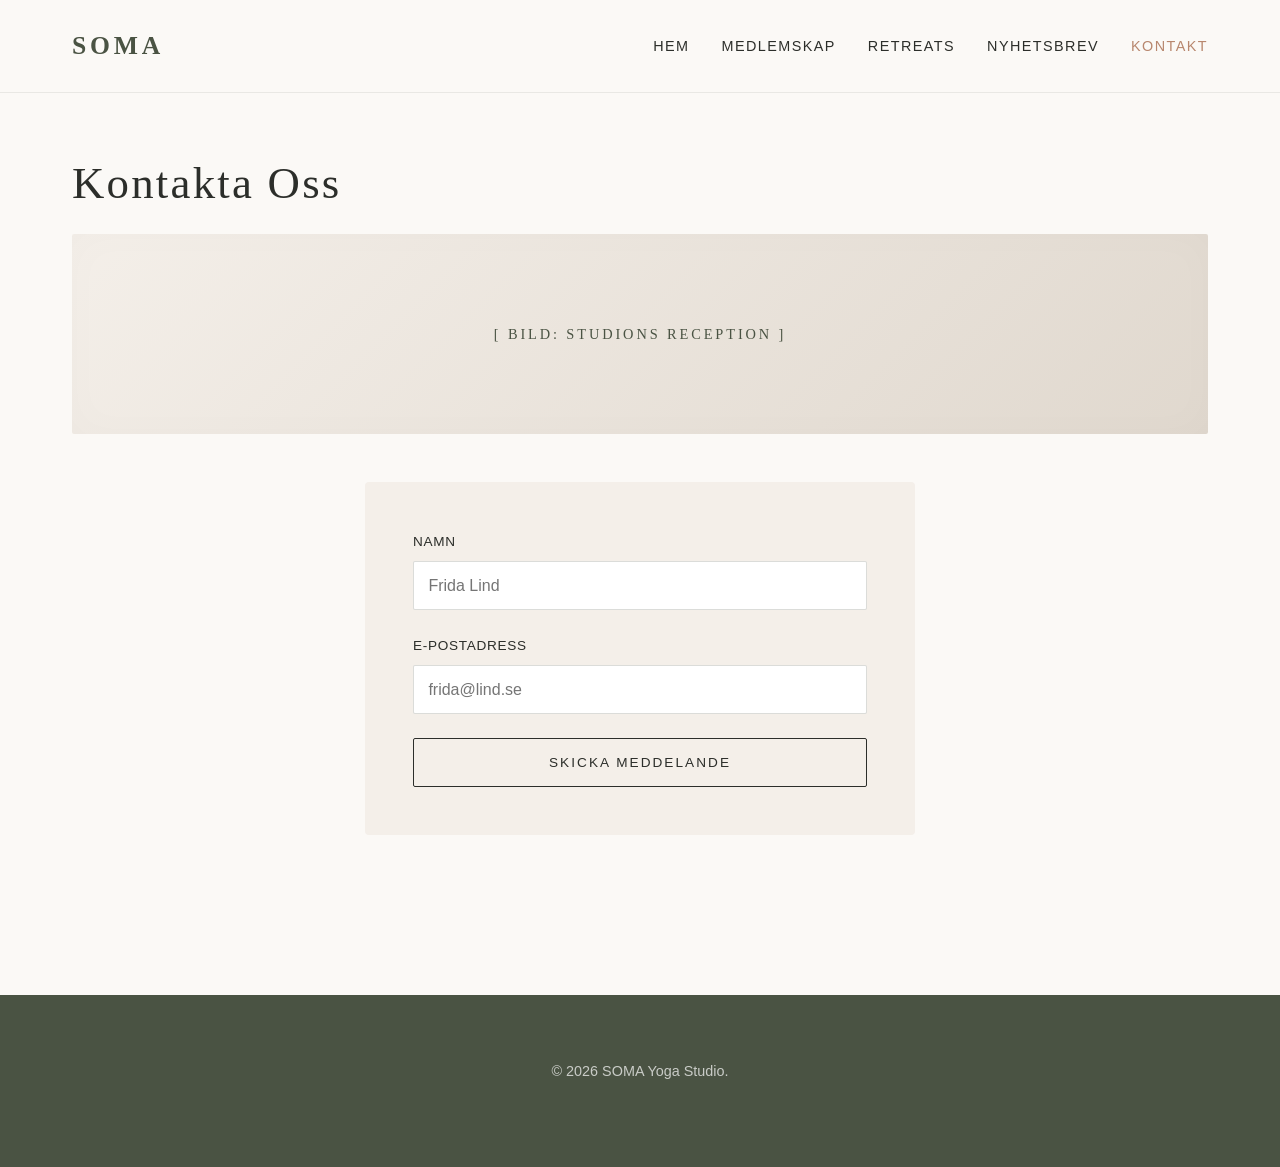
==== kontakt.html @ 6f939eb8 "Add files via upload" ====
<!DOCTYPE html>
<html lang="sv">
<head>
    <meta charset="UTF-8">
    <meta name="viewport" content="width=device-width, initial-scale=1.0">
    <title>Kontakta SOMA</title>
    <link rel="stylesheet" href="style.css">
</head>
<body>
    <header>
        <div class="nav-container">
            <div class="logo"><a href="index.html">SOMA</a></div>
            <div class="menu-toggle" id="mobile-menu-toggle">
                <span></span><span></span><span></span>
            </div>
            <nav id="main-navigation">
                <ul>
                    <li><a href="index.html">Hem</a></li>
                    <li><a href="produkt-1.html">Medlemskap</a></li>
                    <li><a href="produkt-2.html">Retreats</a></li>
                    <li><a href="nyhetsbrev.html">Nyhetsbrev</a></li>
                    <li><a href="kontakt.html" class="active">Kontakt</a></li>
                </ul>
            </nav>
        </div>
    </header>
    <main class="container">
        <h1>Kontakta Oss</h1>
        <div class="image-placeholder" style="height: 200px;">[ Bild: Studions Reception ]</div>
        <form id="general-contact-form" action="thank-you.html" method="GET">
            <div class="form-group">
                <label for="contact-name">Namn</label>
                <input type="text" id="contact-name" name="name" required placeholder="Frida Lind">
            </div>
            <div class="form-group">
                <label for="contact-email">E-postadress</label>
                <input type="email" id="contact-email" name="email" required placeholder="frida@lind.se">
            </div>
            <button type="submit" class="btn btn-secondary" style="width: 100%;">Skicka Meddelande</button>
        </form>
    </main>
    <footer><p>&copy; 2026 SOMA Yoga Studio.</p></footer>
    <script src="script.js"></script>
</body>
</html>
---- style.css ----
/* ==========================================================================
   SOMA YOGA STUDIO - GLOBAL STYLES (Minimal Luxury & Earthy Tones)
   ========================================================================== */

:root {
    --primary-color: #4a5343;     /* Djup skogsgrön / Moss-arkitektur */
    --accent-color: #b8876e;      /* Dämpad terrakotta / Lyxig lera */
    --bg-light: #fbf9f6;          /* Varm minimalistisk off-white */
    --bg-card: #f4efe9;           /* Mjuk jordnära beige för kort och sektioner */
    --text-dark: #2c2e2a;         /* Sofistikerat mjuksvart för läsbarhet */
    --text-muted: #6b6e67;        /* Sekundär textton */
    --font-heading: 'Didot', 'Bodoni MT', 'Cinzel', serif;
    --font-body: 'Helvetica Neue', 'Arial', sans-serif;
    --transition: all 0.4s cubic-bezier(0.25, 1, 0.5, 1);
}

* {
    box-sizing: border-box;
    margin: 0;
    padding: 0;
}

body {
    font-family: var(--font-body);
    background-color: var(--bg-light);
    color: var(--text-dark);
    line-height: 1.7;
    -webkit-font-smoothing: antialiased;
}

/* Typografi */
h1, h2, h3 {
    font-family: var(--font-heading);
    font-weight: 400;
    letter-spacing: 0.05em;
    margin-bottom: 1.5rem;
}

h1 {
    font-size: 2.8rem;
    line-height: 1.2;
}

h2 {
    font-size: 2rem;
    position: relative;
    padding-bottom: 0.5rem;
}

p {
    margin-bottom: 1.2rem;
    color: var(--text-muted);
}

/* Navigationsmeny */
header {
    background-color: rgba(251, 249, 246, 0.95);
    position: sticky;
    top: 0;
    z-index: 1000;
    border-bottom: 1px solid rgba(74, 83, 67, 0.1);
}

.nav-container {
    max-width: 1200px;
    margin: 0 auto;
    display: flex;
    justify-content: space-between;
    align-items: center;
    padding: 1.5rem 2rem;
}

.logo a {
    font-family: var(--font-heading);
    font-size: 1.6rem;
    letter-spacing: 0.15em;
    color: var(--primary-color);
    text-decoration: none;
    font-weight: bold;
}

nav ul {
    list-style: none;
    display: flex;
    gap: 2rem;
}

nav a {
    text-decoration: none;
    color: var(--text-dark);
    font-size: 0.9rem;
    text-transform: uppercase;
    letter-spacing: 0.1em;
    font-weight: 500;
    transition: var(--transition);
}

nav a:hover, nav a.active {
    color: var(--accent-color);
}

/* Responsiv mobilmeny via CSS */
.menu-toggle {
    display: none;
    flex-direction: column;
    gap: 5px;
    cursor: pointer;
}

.menu-toggle span {
    width: 25px;
    height: 2px;
    background-color: var(--primary-color);
}

/* Hero-sektioner */
.hero {
    padding: 6rem 2rem;
    text-align: center;
    max-width: 800px;
    margin: 0 auto;
}

.hero p {
    font-size: 1.2rem;
    font-style: italic;
    margin-bottom: 2rem;
}

/* Bildbehållare (Placers med stilrena mönster/färger) */
.image-placeholder {
    width: 100%;
    height: 400px;
    background: linear-gradient(135deg, var(--bg-card) 0%, #e0d8ce 100%);
    border-radius: 2px;
    margin-bottom: 3rem;
    display: flex;
    align-items: center;
    justify-content: center;
    color: var(--primary-color);
    font-family: var(--font-heading);
    letter-spacing: 0.2em;
    text-transform: uppercase;
    font-size: 0.9rem;
    box-shadow: inset 0 0 40px rgba(0,0,0,0.02);
}

/* Sektioner och Kort */
.container {
    max-width: 1200px;
    margin: 0 auto;
    padding: 4rem 2rem;
}

.grid {
    display: grid;
    grid-template-columns: repeat(auto-fit, minmax(300px, 1fr));
    gap: 3rem;
    margin-top: 2rem;
}

.card {
    background-color: var(--bg-card);
    padding: 2.5rem;
    border-radius: 4px;
    transition: var(--transition);
    border: 1px solid rgba(74, 83, 67, 0.05);
}

.card:hover {
    transform: translateY(-5px);
    box-shadow: 0 15px 30px rgba(74, 83, 67, 0.05);
}

/* Knappar / Call to Action (CTA) */
.btn {
    display: inline-block;
    background-color: var(--primary-color);
    color: #fff;
    text-decoration: none;
    padding: 1rem 2.5rem;
    font-size: 0.85rem;
    text-transform: uppercase;
    letter-spacing: 0.15em;
    border-radius: 2px;
    border: 1px solid var(--primary-color);
    transition: var(--transition);
    cursor: pointer;
}

.btn:hover {
    background-color: transparent;
    color: var(--primary-color);
}

.btn-secondary {
    background-color: transparent;
    color: var(--text-dark);
    border-color: var(--text-dark);
}

.btn-secondary:hover {
    background-color: var(--text-dark);
    color: #fff;
}

/* Formulärdesign */
form {
    max-width: 550px;
    margin: 2rem auto 0 auto;
    background-color: var(--bg-card);
    padding: 3rem;
    border-radius: 4px;
    text-align: left;
}

.form-group {
    margin-bottom: 1.5rem;
}

label {
    display: block;
    margin-bottom: 0.5rem;
    font-size: 0.85rem;
    text-transform: uppercase;
    letter-spacing: 0.05em;
    color: var(--text-dark);
}

input[type="text"],
input[type="email"],
select,
textarea {
    width: 100%;
    padding: 0.9rem;
    border: 1px solid rgba(74, 83, 67, 0.2);
    background-color: #fff;
    font-family: var(--font-body);
    font-size: 1rem;
    color: var(--text-dark);
    border-radius: 2px;
    transition: var(--transition);
}

input:focus, select:focus, textarea:focus {
    outline: none;
    border-color: var(--accent-color);
    box-shadow: 0 0 5px rgba(184, 135, 110, 0.2);
}

/* Footer */
footer {
    background-color: var(--primary-color);
    color: #fff;
    padding: 4rem 2rem;
    text-align: center;
    margin-top: 6rem;
}

footer p {
    color: rgba(255, 255, 255, 0.7);
    font-size: 0.9rem;
}

footer a {
    color: var(--accent-color);
    text-decoration: none;
}

/* Responsivitet för mobila enheter */
@media (max-width: 768px) {
    h1 { font-size: 2.2rem; }
    h2 { font-size: 1.6rem; }
    
    .menu-toggle {
        display: flex;
    }
    
    nav {
        display: none;
        width: 100%;
        position: absolute;
        top: 100%;
        left: 0;
        background-color: var(--bg-light);
        padding: 1.5rem;
        border-bottom: 1px solid rgba(74, 83, 67, 0.1);
    }
    
    nav.active {
        display: block;
    }
    
    nav ul {
        flex-direction: column;
        gap: 1.5rem;
        align-items: center;
    }
    
    .nav-container {
        flex-wrap: wrap;
    }
    
    form {
        padding: 1.5rem;
    }
}
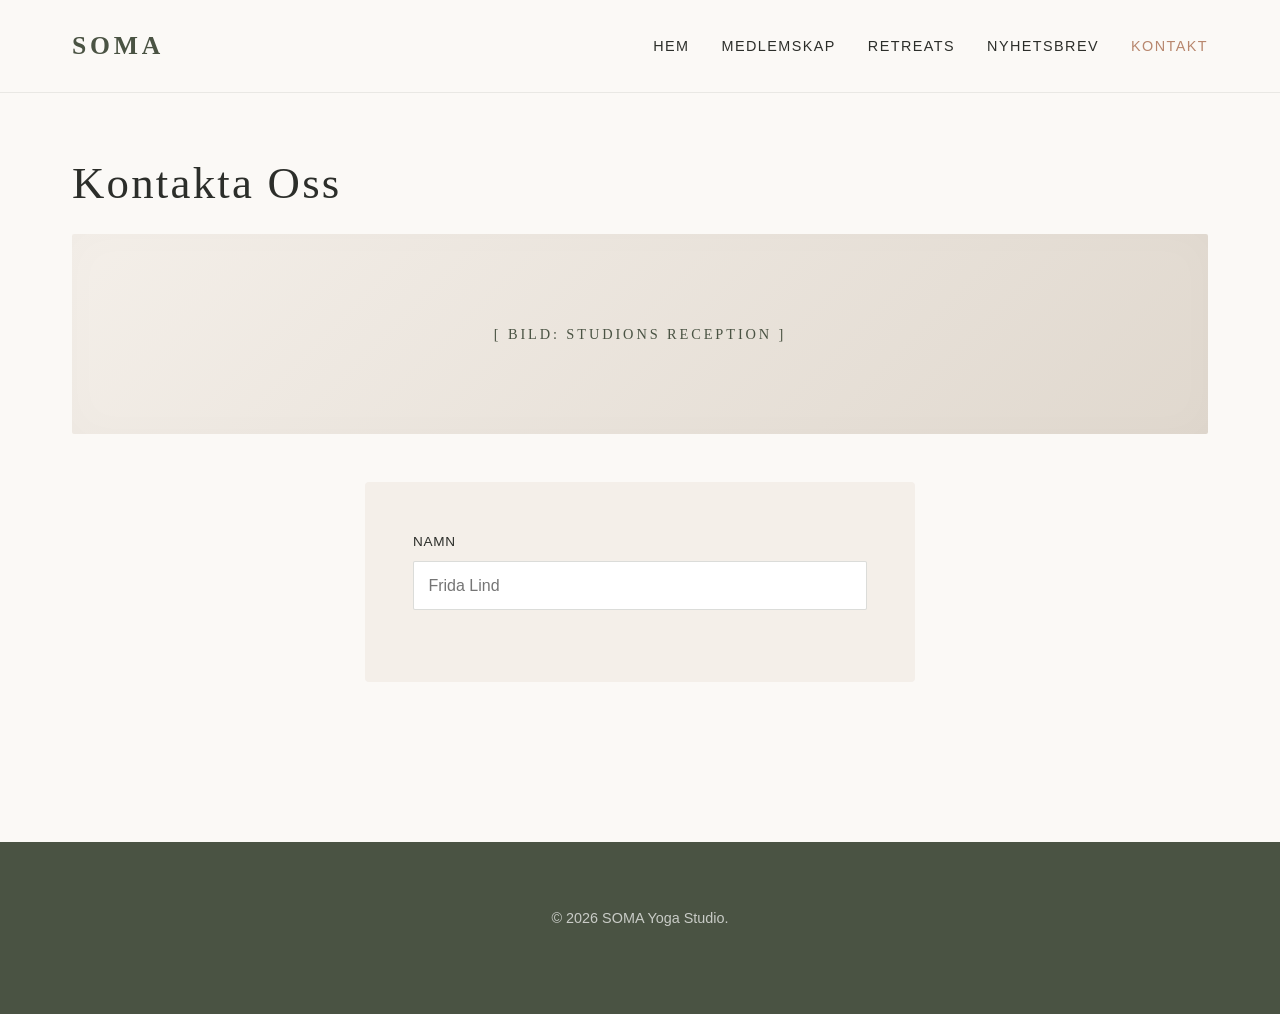
==== commit 5e2e009a: "Update kontakt.html" ====
--- a/kontakt.html
+++ b/kontakt.html
@@ -33,13 +33,11 @@
                 <input type="text" id="contact-name" name="name" required placeholder="Frida Lind">
             </div>
             <div class="form-group">
-                <label for="contact-email">E-postadress</label>
-                <input type="email" id="contact-email" name="email" required placeholder="frida@lind.se">
-            </div>
-            <button type="submit" class="btn btn-secondary" style="width: 100%;">Skicka Meddelande</button>
+                <script src="https://js-eu1.hsforms.net/forms/embed/148701461.js" defer></script>
+<div class="hs-form-frame" data-region="eu1" data-form-id="91015ad9-e8db-4c0c-99c0-805d9ef7b6e7" data-portal-id="148701461"></div>
         </form>
     </main>
     <footer><p>&copy; 2026 SOMA Yoga Studio.</p></footer>
     <script src="script.js"></script>
 </body>
-</html>+</html>
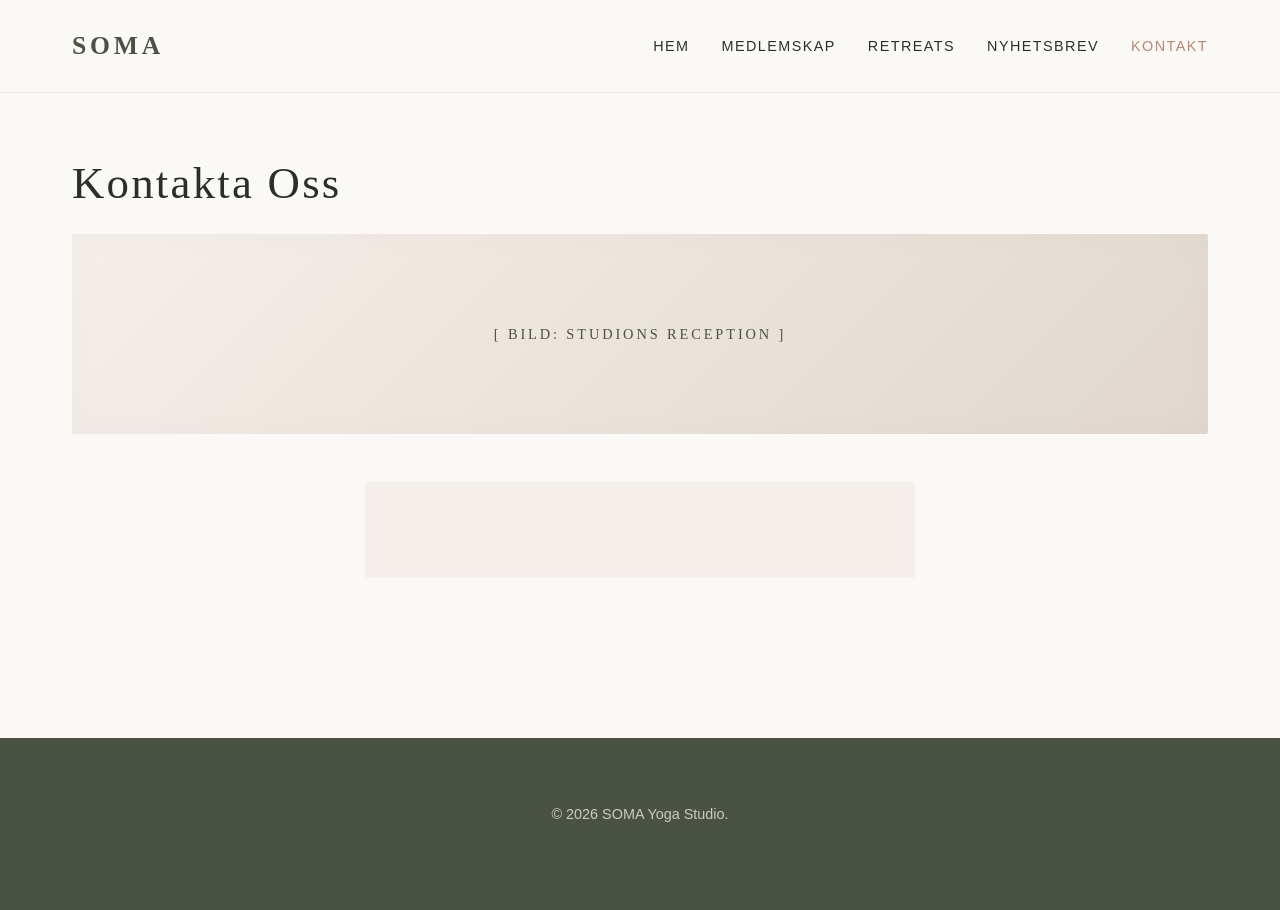
==== commit 7a355e32: "Update kontakt.html" ====
--- a/kontakt.html
+++ b/kontakt.html
@@ -28,14 +28,10 @@
         <h1>Kontakta Oss</h1>
         <div class="image-placeholder" style="height: 200px;">[ Bild: Studions Reception ]</div>
         <form id="general-contact-form" action="thank-you.html" method="GET">
-            <div class="form-group">
-                <label for="contact-name">Namn</label>
-                <input type="text" id="contact-name" name="name" required placeholder="Frida Lind">
-            </div>
-            <div class="form-group">
+            
                 <script src="https://js-eu1.hsforms.net/forms/embed/148701461.js" defer></script>
 <div class="hs-form-frame" data-region="eu1" data-form-id="91015ad9-e8db-4c0c-99c0-805d9ef7b6e7" data-portal-id="148701461"></div>
-        </form>
+       
     </main>
     <footer><p>&copy; 2026 SOMA Yoga Studio.</p></footer>
     <script src="script.js"></script>
